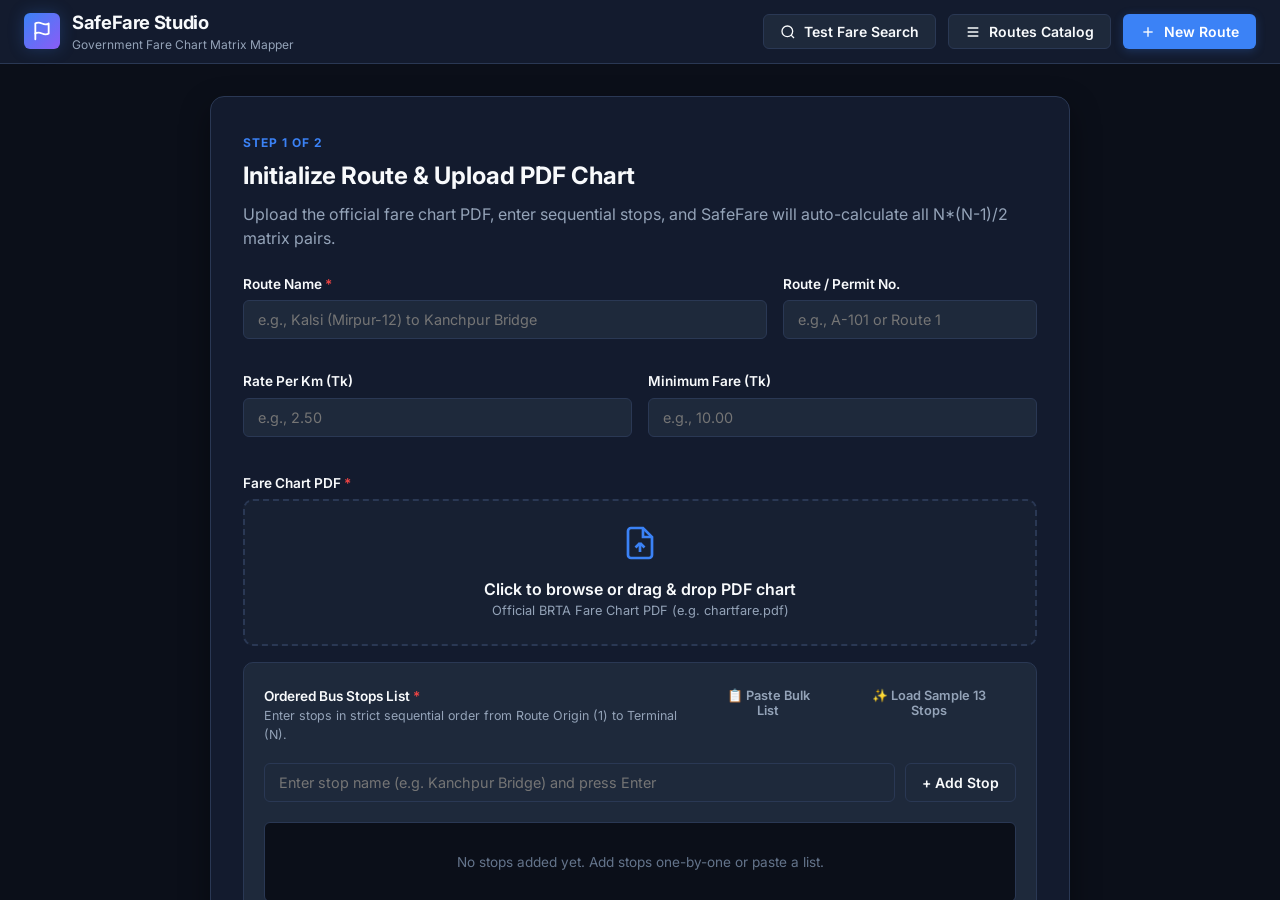
==== ui/index.html @ 4965774b "safefare update work safefare update work" ====
<!DOCTYPE html>
<html lang="en">
<head>
  <meta charset="UTF-8">
  <meta name="viewport" content="width=device-width, initial-scale=1.0">
  <title>SafeFare | Route & Fare Matrix Mapping Studio</title>
  <link rel="preconnect" href="https://fonts.googleapis.com">
  <link rel="preconnect" href="https://fonts.gstatic.com" crossorigin>
  <link href="https://fonts.googleapis.com/css2?family=Inter:wght@300;400;500;600;700&family=JetBrains+Mono:wght@400;500;600&display=swap" rel="stylesheet">
  <link rel="stylesheet" href="styles.css">
</head>
<body class="dark-theme">
  <!-- Top Navigation Bar -->
  <header class="navbar">
    <div class="nav-brand">
      <div class="logo-badge">
        <svg width="20" height="20" viewBox="0 0 24 24" fill="none" stroke="currentColor" stroke-width="2.2" stroke-linecap="round" stroke-linejoin="round">
          <path d="M4 15s1-1 4-1 5 2 8 2 4-1 4-1V3s-1 1-4 1-5-2-8-2-4 1-4 1z"></path>
          <line x1="4" y1="22" x2="4" y2="15"></line>
        </svg>
      </div>
      <div>
        <h1 class="nav-title">SafeFare Studio</h1>
        <span class="nav-subtitle">Government Fare Chart Matrix Mapper</span>
      </div>
    </div>

    <div class="nav-actions">
      <div id="routeHeaderStats" class="header-stats hidden">
        <span id="headerRouteTitle" class="badge badge-primary">Route</span>
        <span id="headerProgressBadge" class="badge badge-success">0 / 0 Mapped (0%)</span>
      </div>
      <button id="btnOpenSearchModal" class="btn btn-secondary" title="Test Fare Search">
        <svg width="16" height="16" viewBox="0 0 24 24" fill="none" stroke="currentColor" stroke-width="2"><circle cx="11" cy="11" r="8"></circle><line x1="21" y1="21" x2="16.65" y2="16.65"></line></svg>
        Test Fare Search
      </button>
      <button id="btnOpenRoutesDrawer" class="btn btn-secondary" title="Saved Routes">
        <svg width="16" height="16" viewBox="0 0 24 24" fill="none" stroke="currentColor" stroke-width="2"><path d="M4 6h16M4 12h16M4 18h16"/></svg>
        Routes Catalog
      </button>
      <button id="btnNewRoute" class="btn btn-primary">
        <svg width="16" height="16" viewBox="0 0 24 24" fill="none" stroke="currentColor" stroke-width="2"><line x1="12" y1="5" x2="12" y2="19"></line><line x1="5" y1="12" x2="19" y2="12"></line></svg>
        New Route
      </button>
    </div>
  </header>

  <!-- Main Container -->
  <main class="main-content">
    
    <!-- STEP 1: Route Setup View -->
    <section id="step1View" class="view-panel active">
      <div class="card setup-card">
        <div class="card-header">
          <div class="step-indicator">Step 1 of 2</div>
          <h2>Initialize Route & Upload PDF Chart</h2>
          <p class="text-muted">Upload the official fare chart PDF, enter sequential stops, and SafeFare will auto-calculate all N*(N-1)/2 matrix pairs.</p>
        </div>

        <form id="routeInitForm" class="setup-form">
          <div class="form-grid">
            <div class="form-group col-8">
              <label for="routeName">Route Name <span class="required">*</span></label>
              <input type="text" id="routeName" name="route_name" placeholder="e.g., Kalsi (Mirpur-12) to Kanchpur Bridge" required>
            </div>
            <div class="form-group col-4">
              <label for="routeNumber">Route / Permit No.</label>
              <input type="text" id="routeNumber" name="route_number" placeholder="e.g., A-101 or Route 1">
            </div>
            <div class="form-group col-6">
              <label for="ratePerKm">Rate Per Km (Tk)</label>
              <input type="number" step="0.01" id="ratePerKm" name="rate_per_km" placeholder="e.g., 2.50">
            </div>
            <div class="form-group col-6">
              <label for="minFare">Minimum Fare (Tk)</label>
              <input type="number" step="0.5" id="minFare" name="min_fare" placeholder="e.g., 10.00">
            </div>
          </div>

          <!-- PDF Upload Zone -->
          <div class="form-group">
            <label>Fare Chart PDF <span class="required">*</span></label>
            <div id="pdfDropzone" class="dropzone">
              <input type="file" id="pdfFileInput" accept="application/pdf" class="file-input-hidden" required>
              <div class="dropzone-content">
                <div class="upload-icon">
                  <svg width="36" height="36" viewBox="0 0 24 24" fill="none" stroke="currentColor" stroke-width="1.8">
                    <path d="M14 2H6a2 2 0 0 0-2 2v16a2 2 0 0 0 2 2h12a2 2 0 0 0 2-2V8z"></path>
                    <polyline points="14 2 14 8 20 8"></polyline>
                    <line x1="12" y1="18" x2="12" y2="12"></line>
                    <line x1="9" y1="15" x2="12" y2="12"></line>
                    <line x1="15" y1="15" x2="12" y2="12"></line>
                  </svg>
                </div>
                <div class="dropzone-text">
                  <span class="primary-text" id="uploadFilename">Click to browse or drag & drop PDF chart</span>
                  <span class="secondary-text">Official BRTA Fare Chart PDF (e.g. chartfare.pdf)</span>
                </div>
              </div>
            </div>
          </div>

          <!-- Stops List Manager -->
          <div class="form-group stops-manager-section">
            <div class="section-heading-bar">
              <div>
                <label>Ordered Bus Stops List <span class="required">*</span></label>
                <span class="helper-text">Enter stops in strict sequential order from Route Origin (1) to Terminal (N).</span>
              </div>
              <div class="heading-buttons">
                <button type="button" id="btnPasteBulkStops" class="btn btn-sm btn-ghost">📋 Paste Bulk List</button>
                <button type="button" id="btnLoadSampleStops" class="btn btn-sm btn-ghost">✨ Load Sample 13 Stops</button>
              </div>
            </div>

            <!-- Stops Input Box -->
            <div class="add-stop-row">
              <input type="text" id="newStopInput" placeholder="Enter stop name (e.g. Kanchpur Bridge) and press Enter">
              <button type="button" id="btnAddStop" class="btn btn-secondary">+ Add Stop</button>
            </div>

            <!-- Stops Pills List -->
            <div id="stopsListContainer" class="stops-container">
              <div class="empty-stops-hint">No stops added yet. Add stops one-by-one or paste a list.</div>
            </div>

            <div id="stopsSummaryBadge" class="stops-summary-note hidden">
              <span id="stopsCountText">0 stops</span> $\rightarrow$ <span id="pairsCountText">0 matrix fare pairs</span> will be auto-generated.
            </div>
          </div>

          <!-- Submit Step 1 -->
          <div class="form-actions">
            <button type="submit" id="btnSubmitStep1" class="btn btn-primary btn-lg">
              Generate Fare Matrix & Start Mapping
              <svg width="18" height="18" viewBox="0 0 24 24" fill="none" stroke="currentColor" stroke-width="2"><polyline points="9 18 15 12 9 6"></polyline></svg>
            </button>
          </div>
        </form>
      </div>
    </section>

    <!-- STEP 2: Interactive Matrix Mapping Workspace -->
    <section id="step2View" class="view-panel">
      <div class="workspace-layout">
        
        <!-- Left Pane: PDF Canvas Viewport -->
        <div class="canvas-pane">
          <!-- Canvas Toolbar -->
          <div class="canvas-toolbar">
            <div class="tool-group">
              <span class="tool-label">Drawing Target:</span>
              <button type="button" class="btn-tool active" data-target="fare_box">
                <span class="box-indicator box-red"></span> Fare Cell Box
              </button>
              <button type="button" class="btn-tool" data-target="source_box">
                <span class="box-indicator box-blue"></span> Source Stop Box
              </button>
              <button type="button" class="btn-tool" data-target="destination_box">
                <span class="box-indicator box-cyan"></span> Dest Stop Box
              </button>
            </div>

            <div class="tool-group zoom-group">
              <button id="btnZoomOut" class="btn-icon" title="Zoom Out">−</button>
              <span id="zoomLevelDisplay" class="zoom-value">100%</span>
              <button id="btnZoomIn" class="btn-icon" title="Zoom In">+</button>
              <button id="btnResetZoom" class="btn-icon" title="Reset">⟲</button>
            </div>
          </div>

          <!-- Canvas Scroll Area -->
          <div id="canvasViewport" class="canvas-viewport">
            <div id="canvasWrapper" class="canvas-wrapper">
              <img id="chartImage" alt="Chart Preview" class="chart-img-layer" crossorigin="anonymous">
              <canvas id="interactiveCanvas"></canvas>
            </div>
          </div>

          <!-- Bottom Info Bar -->
          <div class="canvas-footer-bar">
            <div id="activeCellInfo" class="footer-cell-title">Select a cell from the right panel to map coordinates</div>
            <div id="coordsTracker" class="footer-coords font-mono">X: 0, Y: 0 | Box: None</div>
          </div>
        </div>

        <!-- Right Pane: Matrix Cells Manager Panel -->
        <div class="matrix-pane">
          <div class="matrix-pane-header">
            <div class="filter-tabs">
              <button class="tab-btn active" data-filter="all">All (<span id="countAll">0</span>)</button>
              <button class="tab-btn" data-filter="unmapped">Unmapped (<span id="countUnmapped">0</span>)</button>
              <button class="tab-btn" data-filter="mapped">Mapped (<span id="countMapped">0</span>)</button>
            </div>
            <div class="search-input-wrap">
              <input type="text" id="cellSearchInput" placeholder="Filter by stop name...">
            </div>
          </div>

          <!-- Cells List -->
          <div id="cellsListContainer" class="cells-list-container">
            <!-- Dynamic Cells generated by JS -->
          </div>

          <!-- Batch Save Bar -->
          <div class="matrix-pane-footer">
            <button id="btnSaveAllMatrix" class="btn btn-primary btn-block">
              <svg width="16" height="16" viewBox="0 0 24 24" fill="none" stroke="currentColor" stroke-width="2"><path d="M19 21H5a2 2 0 0 1-2-2V5a2 2 0 0 1 2-2h11l5 5v11a2 2 0 0 1-2 2z"></path><polyline points="17 21 17 13 7 13 7 21"></polyline><polyline points="7 3 7 8 15 8"></polyline></svg>
              Save All Matrix Changes
            </button>
          </div>
        </div>

      </div>
    </section>

  </main>

  <!-- Modal: Bulk Paste Stops -->
  <div id="bulkStopsModal" class="modal-backdrop hidden">
    <div class="modal-card">
      <div class="modal-header">
        <h3>Paste Bulk Stops</h3>
        <button type="button" class="btn-close" id="btnCloseBulkModal">&times;</button>
      </div>
      <div class="modal-body">
        <p class="text-muted text-sm">Paste your bus stop names in order (one per line or comma-separated):</p>
        <textarea id="bulkStopsTextarea" rows="10" placeholder="1. Kanchpur Bridge
2. Signboard
3. Jatrabari
4. Tikatuli
5. Gulistan
6. Paltan
7. Shahbag
8. Farmgate
9. Shewrapara
10. Kazipara
11. Mirpur-10
12. Mirpur-12
13. Kalsi"></textarea>
      </div>
      <div class="modal-footer">
        <button type="button" id="btnCancelBulkModal" class="btn btn-secondary">Cancel</button>
        <button type="button" id="btnApplyBulkStops" class="btn btn-primary">Apply Stops List</button>
      </div>
    </div>
  </div>

  <!-- Modal: Visual Proof Preview -->
  <div id="proofPreviewModal" class="modal-backdrop hidden">
    <div class="modal-card modal-lg">
      <div class="modal-header">
        <h3 id="proofModalTitle">Fare Chart Highlight Proof</h3>
        <button type="button" class="btn-close" id="btnCloseProofModal">&times;</button>
      </div>
      <div class="modal-body preview-modal-body">
        <div id="proofLoadingSpinner" class="loading-spinner">Generating visual highlight...</div>
        <img id="proofPreviewImage" class="proof-img hidden" alt="Highlighted Chart">
      </div>
      <div class="modal-footer">
        <button type="button" id="btnCloseProofModal2" class="btn btn-secondary">Close</button>
      </div>
    </div>
  </div>

  <!-- Drawer: Routes Catalog -->
  <div id="routesDrawer" class="drawer-backdrop hidden">
    <div class="drawer-panel">
      <div class="drawer-header">
        <h3>Saved Routes Catalog</h3>
        <button type="button" class="btn-close" id="btnCloseDrawer">&times;</button>
      </div>
      <div id="routesCatalogList" class="drawer-body">
        <div class="loading-text">Loading routes...</div>
      </div>
    </div>
  </div>

  <!-- Modal: Test Fare Search -->
  <div id="fareSearchModal" class="modal-backdrop hidden">
    <div class="modal-card">
      <div class="modal-header">
        <h3>🔍 Test Fare Search Query</h3>
        <button type="button" class="btn-close" id="btnCloseSearchModal">&times;</button>
      </div>
      <div class="modal-body">
        <form id="fareSearchForm" class="setup-form">
          <div class="form-group">
            <label for="searchSource">Origin / Source Stop <span class="required">*</span></label>
            <input type="text" id="searchSource" placeholder="e.g. Kalsi" required>
          </div>
          <div class="form-group">
            <label for="searchDest">Destination Stop <span class="required">*</span></label>
            <input type="text" id="searchDest" placeholder="e.g. Kanchpur Bridge" required>
          </div>
          <button type="submit" id="btnSubmitSearch" class="btn btn-primary btn-block">Search Fare</button>
        </form>

        <div id="searchResultsCard" class="hidden" style="margin-top: 16px; padding: 14px; background: var(--bg-surface); border: 1px solid var(--border-color); border-radius: var(--radius-sm);">
          <div style="display: flex; justify-content: space-between; align-items: center; margin-bottom: 8px;">
            <strong id="resPairTitle" style="color: var(--text-main); font-size: 0.95rem;">-</strong>
            <span id="resFareAmount" class="badge badge-success" style="font-size: 0.9rem;">- Tk</span>
          </div>
          <div id="resDistance" style="font-size: 0.8rem; color: var(--text-muted); margin-bottom: 12px;">Distance: - km</div>
          <button type="button" id="btnViewSearchResultProof" class="btn btn-sm btn-secondary btn-block">
            👁️ View Government Chart Proof
          </button>
        </div>
      </div>
    </div>
  </div>

  <!-- Toast Notifications -->
  <div id="toastContainer" class="toast-container"></div>

  <script src="app.js"></script>
</body>
</html>
---- ui/styles.css ----
:root {
  --bg-main: #0b0f19;
  --bg-card: #131b2e;
  --bg-surface: #1e293b;
  --bg-surface-hover: #2d3d56;
  --border-color: #2a3854;
  --border-subtle: #1e293b;
  
  --text-main: #f8fafc;
  --text-muted: #94a3b8;
  --text-dim: #64748b;
  
  --primary: #3b82f6;
  --primary-hover: #2563eb;
  --primary-glow: rgba(59, 130, 246, 0.25);
  
  --success: #10b981;
  --success-glow: rgba(16, 185, 129, 0.2);
  --warning: #f59e0b;
  --danger: #ef4444;
  --cyan: #06b6d4;
  
  --font-sans: 'Inter', -apple-system, BlinkMacSystemFont, 'Segoe UI', Roboto, sans-serif;
  --font-mono: 'JetBrains Mono', monospace;
  
  --radius-sm: 6px;
  --radius-md: 10px;
  --radius-lg: 14px;
}

* {
  box-sizing: border-box;
  margin: 0;
  padding: 0;
}

body {
  font-family: var(--font-sans);
  background-color: var(--bg-main);
  color: var(--text-main);
  line-height: 1.5;
  height: 100vh;
  display: flex;
  flex-direction: column;
  overflow: hidden;
}

/* Typography & Utility */
.font-mono { font-family: var(--font-mono); }
.text-muted { color: var(--text-muted); }
.text-sm { font-size: 0.875rem; }
.hidden { display: none !important; }
.required { color: var(--danger); }

/* Navigation Bar */
.navbar {
  height: 64px;
  background: var(--bg-card);
  border-bottom: 1px solid var(--border-color);
  display: flex;
  align-items: center;
  justify-content: space-between;
  padding: 0 24px;
  z-index: 10;
  flex-shrink: 0;
}

.nav-brand {
  display: flex;
  align-items: center;
  gap: 12px;
}

.logo-badge {
  background: linear-gradient(135deg, var(--primary), #8b5cf6);
  color: white;
  width: 36px;
  height: 36px;
  border-radius: var(--radius-sm);
  display: flex;
  align-items: center;
  justify-content: center;
  box-shadow: 0 0 16px var(--primary-glow);
}

.nav-title {
  font-size: 1.15rem;
  font-weight: 700;
  letter-spacing: -0.02em;
}

.nav-subtitle {
  font-size: 0.75rem;
  color: var(--text-muted);
  display: block;
}

.nav-actions {
  display: flex;
  align-items: center;
  gap: 12px;
}

.header-stats {
  display: flex;
  gap: 8px;
  align-items: center;
}

.badge {
  padding: 4px 10px;
  font-size: 0.75rem;
  font-weight: 600;
  border-radius: 20px;
}

.badge-primary { background: rgba(59, 130, 246, 0.15); color: #60a5fa; border: 1px solid rgba(59, 130, 246, 0.3); }
.badge-success { background: rgba(16, 185, 129, 0.15); color: #34d399; border: 1px solid rgba(16, 185, 129, 0.3); }
.badge-warning { background: rgba(245, 158, 11, 0.15); color: #fbbf24; border: 1px solid rgba(245, 158, 11, 0.3); }

/* Buttons */
.btn {
  display: inline-flex;
  align-items: center;
  gap: 8px;
  padding: 8px 16px;
  font-size: 0.875rem;
  font-weight: 600;
  border-radius: var(--radius-sm);
  cursor: pointer;
  border: 1px solid transparent;
  transition: all 0.15s ease;
  font-family: inherit;
}

.btn-primary {
  background: var(--primary);
  color: white;
  box-shadow: 0 2px 10px var(--primary-glow);
}
.btn-primary:hover {
  background: var(--primary-hover);
}

.btn-secondary {
  background: var(--bg-surface);
  color: var(--text-main);
  border-color: var(--border-color);
}
.btn-secondary:hover {
  background: var(--bg-surface-hover);
}

.btn-ghost {
  background: transparent;
  color: var(--text-muted);
}
.btn-ghost:hover {
  color: var(--text-main);
  background: var(--bg-surface);
}

.btn-sm { padding: 4px 10px; font-size: 0.8rem; }
.btn-lg { padding: 12px 24px; font-size: 1rem; }
.btn-block { width: 100%; justify-content: center; }

.btn-icon {
  width: 32px;
  height: 32px;
  border-radius: var(--radius-sm);
  background: var(--bg-surface);
  border: 1px solid var(--border-color);
  color: var(--text-main);
  cursor: pointer;
  display: flex;
  align-items: center;
  justify-content: center;
  font-size: 1.1rem;
}
.btn-icon:hover { background: var(--bg-surface-hover); }

/* Main Views */
.main-content {
  flex: 1;
  position: relative;
  overflow: hidden;
}

.view-panel {
  display: none;
  height: 100%;
  width: 100%;
}
.view-panel.active {
  display: block;
}

/* Step 1 Setup Card */
#step1View {
  overflow-y: auto;
  padding: 32px 20px;
}

.setup-card {
  max-width: 860px;
  margin: 0 auto;
  background: var(--bg-card);
  border: 1px solid var(--border-color);
  border-radius: var(--radius-lg);
  padding: 32px;
  box-shadow: 0 12px 30px rgba(0,0,0,0.4);
}

.card-header {
  margin-bottom: 24px;
}

.step-indicator {
  display: inline-block;
  font-size: 0.75rem;
  font-weight: 700;
  text-transform: uppercase;
  letter-spacing: 0.08em;
  color: var(--primary);
  margin-bottom: 6px;
}

.card-header h2 {
  font-size: 1.5rem;
  font-weight: 700;
  margin-bottom: 8px;
}

.form-grid {
  display: grid;
  grid-template-columns: repeat(12, 1fr);
  gap: 16px;
  margin-bottom: 20px;
}

.col-12 { grid-column: span 12; }
.col-8 { grid-column: span 8; }
.col-6 { grid-column: span 6; }
.col-4 { grid-column: span 4; }

.form-group {
  display: flex;
  flex-direction: column;
  gap: 6px;
  margin-bottom: 16px;
}

.form-group label {
  font-size: 0.85rem;
  font-weight: 600;
  color: var(--text-main);
}

input[type="text"],
input[type="number"],
textarea {
  background: var(--bg-surface);
  border: 1px solid var(--border-color);
  border-radius: var(--radius-sm);
  color: var(--text-main);
  padding: 10px 14px;
  font-size: 0.9rem;
  font-family: inherit;
  outline: none;
  transition: border-color 0.15s ease;
}

input:focus, textarea:focus {
  border-color: var(--primary);
  box-shadow: 0 0 0 3px var(--primary-glow);
}

/* Dropzone */
.dropzone {
  border: 2px dashed var(--border-color);
  border-radius: var(--radius-md);
  padding: 24px;
  text-align: center;
  cursor: pointer;
  background: rgba(30, 41, 59, 0.4);
  transition: all 0.2s ease;
  position: relative;
}
.dropzone:hover, .dropzone.dragover {
  border-color: var(--primary);
  background: rgba(59, 130, 246, 0.08);
}
.file-input-hidden {
  position: absolute;
  top: 0; left: 0; width: 100%; height: 100%;
  opacity: 0;
  cursor: pointer;
}
.dropzone-content {
  display: flex;
  flex-direction: column;
  align-items: center;
  gap: 10px;
}
.upload-icon {
  color: var(--primary);
}
.dropzone-text {
  display: flex;
  flex-direction: column;
}
.dropzone-text .primary-text {
  font-weight: 600;
  color: var(--text-main);
}
.dropzone-text .secondary-text {
  font-size: 0.8rem;
  color: var(--text-muted);
}

/* Stops Manager */
.stops-manager-section {
  background: var(--bg-surface);
  border: 1px solid var(--border-color);
  border-radius: var(--radius-md);
  padding: 20px;
  margin-top: 10px;
}

.section-heading-bar {
  display: flex;
  justify-content: space-between;
  align-items: flex-start;
  margin-bottom: 12px;
}

.helper-text {
  font-size: 0.78rem;
  color: var(--text-muted);
  display: block;
}

.heading-buttons {
  display: flex;
  gap: 8px;
}

.add-stop-row {
  display: flex;
  gap: 10px;
  margin-bottom: 14px;
}
.add-stop-row input {
  flex: 1;
}

.stops-container {
  display: flex;
  flex-wrap: wrap;
  gap: 8px;
  min-height: 80px;
  max-height: 220px;
  overflow-y: auto;
  padding: 10px;
  background: var(--bg-main);
  border: 1px solid var(--border-color);
  border-radius: var(--radius-sm);
}

.stop-pill {
  display: inline-flex;
  align-items: center;
  gap: 8px;
  background: var(--bg-surface);
  border: 1px solid var(--border-color);
  padding: 6px 10px;
  border-radius: 20px;
  font-size: 0.85rem;
}
.stop-pill .stop-num {
  font-size: 0.75rem;
  font-weight: 700;
  color: var(--primary);
  background: rgba(59, 130, 246, 0.15);
  width: 20px;
  height: 20px;
  border-radius: 50%;
  display: flex;
  align-items: center;
  justify-content: center;
}
.stop-pill .btn-remove-stop {
  color: var(--text-dim);
  cursor: pointer;
  font-size: 1rem;
  line-height: 1;
}
.stop-pill .btn-remove-stop:hover { color: var(--danger); }

.empty-stops-hint {
  color: var(--text-dim);
  font-size: 0.85rem;
  margin: auto;
}

.stops-summary-note {
  margin-top: 10px;
  font-size: 0.85rem;
  color: #38bdf8;
  font-weight: 500;
}

.form-actions {
  margin-top: 24px;
  display: flex;
  justify-content: flex-end;
}

/* STEP 2: WORKSPACE LAYOUT */
#step2View {
  height: 100%;
}

.workspace-layout {
  display: flex;
  height: 100%;
  width: 100%;
}

/* Left Pane: Canvas Viewport */
.canvas-pane {
  flex: 1;
  display: flex;
  flex-direction: column;
  background: #070a12;
  border-right: 1px solid var(--border-color);
  position: relative;
  overflow: hidden;
}

.canvas-toolbar {
  height: 50px;
  background: var(--bg-card);
  border-bottom: 1px solid var(--border-color);
  display: flex;
  align-items: center;
  justify-content: space-between;
  padding: 0 16px;
  flex-shrink: 0;
}

.tool-group {
  display: flex;
  align-items: center;
  gap: 8px;
}

.tool-label {
  font-size: 0.8rem;
  font-weight: 600;
  color: var(--text-muted);
}

.btn-tool {
  display: flex;
  align-items: center;
  gap: 6px;
  background: var(--bg-surface);
  border: 1px solid var(--border-color);
  color: var(--text-muted);
  padding: 5px 10px;
  border-radius: var(--radius-sm);
  font-size: 0.8rem;
  font-weight: 600;
  cursor: pointer;
}
.btn-tool.active {
  background: var(--bg-surface-hover);
  border-color: var(--primary);
  color: var(--text-main);
  box-shadow: 0 0 10px var(--primary-glow);
}

.box-indicator {
  width: 10px;
  height: 10px;
  border-radius: 2px;
}
.box-red { background: var(--danger); }
.box-blue { background: var(--primary); }
.box-cyan { background: var(--cyan); }

.zoom-group {
  display: flex;
  align-items: center;
  gap: 6px;
}
.zoom-value {
  font-size: 0.8rem;
  font-family: var(--font-mono);
  color: var(--text-muted);
  width: 45px;
  text-align: center;
}

/* Scrollable Canvas Viewport */
.canvas-viewport {
  flex: 1;
  overflow: auto;
  position: relative;
  background: radial-gradient(#1e293b 1px, transparent 1px);
  background-size: 20px 20px;
  padding: 20px;
  display: flex;
  align-items: flex-start;
  justify-content: center;
}

.canvas-wrapper {
  position: relative;
  box-shadow: 0 10px 40px rgba(0,0,0,0.8);
  border: 1px solid var(--border-color);
  background: white;
  transform-origin: top left;
  transition: transform 0.1s ease-out;
}

.chart-img-layer {
  display: block;
  user-select: none;
  pointer-events: none;
  max-width: none;
}

#interactiveCanvas {
  position: absolute;
  top: 0;
  left: 0;
  width: 100%;
  height: 100%;
  cursor: crosshair;
}

.canvas-footer-bar {
  height: 36px;
  background: var(--bg-card);
  border-top: 1px solid var(--border-color);
  display: flex;
  align-items: center;
  justify-content: space-between;
  padding: 0 16px;
  font-size: 0.8rem;
  flex-shrink: 0;
}
.footer-cell-title {
  color: var(--text-main);
  font-weight: 600;
}
.footer-coords {
  color: var(--text-dim);
}

/* Right Pane: Matrix Cells Manager */
.matrix-pane {
  width: 480px;
  background: var(--bg-card);
  display: flex;
  flex-direction: column;
  flex-shrink: 0;
  height: 100%;
}

.matrix-pane-header {
  padding: 14px 16px;
  border-bottom: 1px solid var(--border-color);
  display: flex;
  flex-direction: column;
  gap: 10px;
  flex-shrink: 0;
}

.filter-tabs {
  display: flex;
  background: var(--bg-surface);
  border-radius: var(--radius-sm);
  padding: 3px;
  gap: 2px;
}
.tab-btn {
  flex: 1;
  background: transparent;
  border: none;
  color: var(--text-muted);
  font-size: 0.78rem;
  font-weight: 600;
  padding: 6px 0;
  border-radius: 4px;
  cursor: pointer;
}
.tab-btn.active {
  background: var(--bg-card);
  color: var(--text-main);
  box-shadow: 0 2px 5px rgba(0,0,0,0.3);
}

.search-input-wrap input {
  width: 100%;
  padding: 7px 12px;
  font-size: 0.82rem;
}

.cells-list-container {
  flex: 1;
  overflow-y: auto;
  padding: 12px;
  display: flex;
  flex-direction: column;
  gap: 8px;
}

/* Cell Card */
.cell-card {
  background: var(--bg-surface);
  border: 1px solid var(--border-color);
  border-radius: var(--radius-sm);
  padding: 12px;
  cursor: pointer;
  transition: all 0.15s ease;
}
.cell-card:hover {
  background: var(--bg-surface-hover);
  border-color: #3b82f666;
}
.cell-card.active {
  border-color: var(--primary);
  background: rgba(59, 130, 246, 0.08);
  box-shadow: 0 0 0 1px var(--primary);
}

.cell-card-header {
  display: flex;
  justify-content: space-between;
  align-items: center;
  margin-bottom: 8px;
}
.cell-pair-title {
  font-size: 0.85rem;
  font-weight: 600;
  color: var(--text-main);
}
.cell-pair-title .arrow { color: var(--primary); }

.cell-status-dot {
  width: 8px;
  height: 8px;
  border-radius: 50%;
  background: var(--warning);
}
.cell-status-dot.mapped {
  background: var(--success);
  box-shadow: 0 0 8px var(--success);
}

.cell-inputs-row {
  display: grid;
  grid-template-columns: 1fr 1fr;
  gap: 8px;
  margin-bottom: 8px;
}
.cell-input-group {
  display: flex;
  flex-direction: column;
  gap: 2px;
}
.cell-input-group label {
  font-size: 0.72rem;
  color: var(--text-muted);
}
.cell-input-group input {
  padding: 5px 8px;
  font-size: 0.82rem;
}

.cell-boxes-status {
  display: flex;
  gap: 6px;
  margin-bottom: 8px;
  font-size: 0.72rem;
}
.box-tag {
  padding: 2px 6px;
  border-radius: 4px;
  font-family: var(--font-mono);
  background: rgba(0,0,0,0.3);
  color: var(--text-dim);
}
.box-tag.set {
  color: var(--text-main);
  background: rgba(59, 130, 246, 0.2);
  border: 1px solid rgba(59, 130, 246, 0.4);
}
.box-tag.set.fare {
  background: rgba(239, 68, 68, 0.2);
  border: 1px solid rgba(239, 68, 68, 0.4);
}

.cell-card-actions {
  display: flex;
  justify-content: space-between;
  align-items: center;
}
.cell-auto-save-note {
  font-size: 0.7rem;
  color: var(--text-dim);
}

.matrix-pane-footer {
  padding: 12px 16px;
  border-top: 1px solid var(--border-color);
  background: var(--bg-card);
  flex-shrink: 0;
}

/* Modals */
.modal-backdrop {
  position: fixed;
  inset: 0;
  background: rgba(0,0,0,0.7);
  backdrop-filter: blur(4px);
  display: flex;
  align-items: center;
  justify-content: center;
  z-index: 100;
}

.modal-card {
  background: var(--bg-card);
  border: 1px solid var(--border-color);
  border-radius: var(--radius-lg);
  width: 520px;
  max-width: 90vw;
  box-shadow: 0 20px 50px rgba(0,0,0,0.6);
  display: flex;
  flex-direction: column;
}
.modal-card.modal-lg {
  width: 800px;
}

.modal-header {
  padding: 16px 20px;
  border-bottom: 1px solid var(--border-color);
  display: flex;
  justify-content: space-between;
  align-items: center;
}
.btn-close {
  background: transparent;
  border: none;
  color: var(--text-muted);
  font-size: 1.4rem;
  cursor: pointer;
}
.btn-close:hover { color: var(--text-main); }

.modal-body {
  padding: 20px;
}
.modal-body textarea {
  width: 100%;
  margin-top: 10px;
  resize: vertical;
}

.preview-modal-body {
  display: flex;
  align-items: center;
  justify-content: center;
  min-height: 380px;
  background: #080c14;
}
.proof-img {
  max-width: 100%;
  max-height: 500px;
  border-radius: var(--radius-sm);
  border: 1px solid var(--border-color);
}

.modal-footer {
  padding: 14px 20px;
  border-top: 1px solid var(--border-color);
  display: flex;
  justify-content: flex-end;
  gap: 10px;
}

/* Drawer */
.drawer-backdrop {
  position: fixed;
  inset: 0;
  background: rgba(0,0,0,0.6);
  z-index: 90;
  display: flex;
  justify-content: flex-end;
}
.drawer-panel {
  width: 420px;
  background: var(--bg-card);
  height: 100%;
  border-left: 1px solid var(--border-color);
  display: flex;
  flex-direction: column;
}
.drawer-header {
  padding: 16px 20px;
  border-bottom: 1px solid var(--border-color);
  display: flex;
  justify-content: space-between;
  align-items: center;
}
.drawer-body {
  flex: 1;
  overflow-y: auto;
  padding: 16px;
  display: flex;
  flex-direction: column;
  gap: 10px;
}

.catalog-item {
  background: var(--bg-surface);
  border: 1px solid var(--border-color);
  border-radius: var(--radius-md);
  padding: 14px;
  cursor: pointer;
  transition: all 0.15s ease;
}
.catalog-item:hover {
  border-color: var(--primary);
  background: var(--bg-surface-hover);
}
.catalog-item-title {
  font-weight: 600;
  font-size: 0.9rem;
  margin-bottom: 4px;
}
.catalog-item-meta {
  font-size: 0.78rem;
  color: var(--text-muted);
  display: flex;
  justify-content: space-between;
}

/* Toast Notifications */
.toast-container {
  position: fixed;
  bottom: 24px;
  right: 24px;
  z-index: 200;
  display: flex;
  flex-direction: column;
  gap: 8px;
}
.toast {
  background: var(--bg-surface);
  border: 1px solid var(--border-color);
  color: var(--text-main);
  padding: 10px 16px;
  border-radius: var(--radius-sm);
  font-size: 0.85rem;
  box-shadow: 0 10px 25px rgba(0,0,0,0.5);
  animation: slideIn 0.2s ease forwards;
}
.toast.success { border-color: var(--success); border-left-width: 4px; }
.toast.error { border-color: var(--danger); border-left-width: 4px; }

@keyframes slideIn {
  from { transform: translateX(100%); opacity: 0; }
  to { transform: translateX(0); opacity: 1; }
}
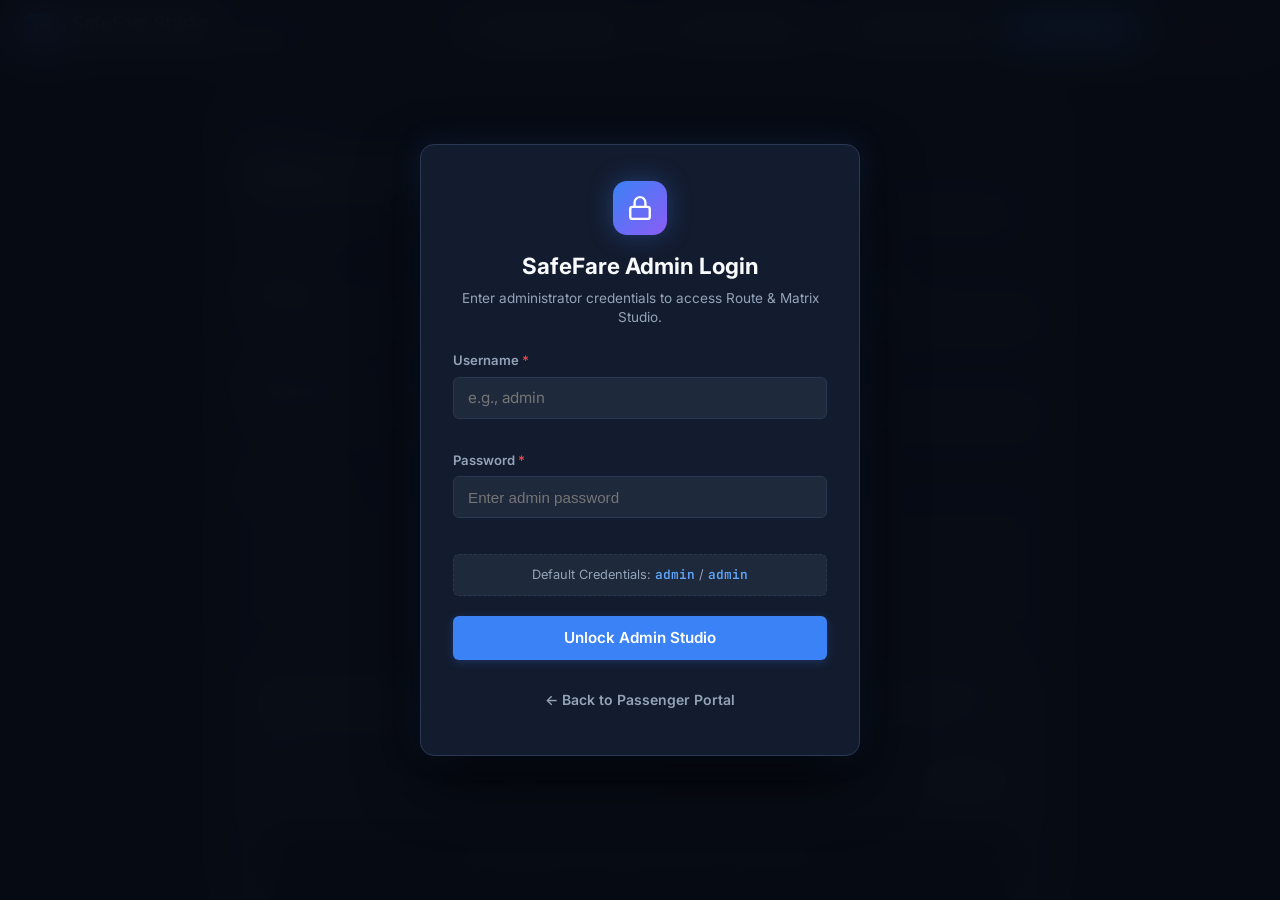
==== commit 3004d022: "automatically marker automatically marker" ====
--- a/ui/index.html
+++ b/ui/index.html
@@ -3,11 +3,128 @@
 <head>
   <meta charset="UTF-8">
   <meta name="viewport" content="width=device-width, initial-scale=1.0">
+  <meta http-equiv="Cache-Control" content="no-cache, no-store, must-revalidate">
+  <meta http-equiv="Pragma" content="no-cache">
+  <meta http-equiv="Expires" content="0">
   <title>SafeFare | Route & Fare Matrix Mapping Studio</title>
   <link rel="preconnect" href="https://fonts.googleapis.com">
   <link rel="preconnect" href="https://fonts.gstatic.com" crossorigin>
   <link href="https://fonts.googleapis.com/css2?family=Inter:wght@300;400;500;600;700&family=JetBrains+Mono:wght@400;500;600&display=swap" rel="stylesheet">
-  <link rel="stylesheet" href="styles.css">
+  <link rel="stylesheet" href="styles.css?v=20">
+  <style>
+    /* Critical Admin Auth Overlay Styles */
+    .admin-auth-overlay {
+      position: fixed !important;
+      inset: 0 !important;
+      top: 0 !important;
+      left: 0 !important;
+      right: 0 !important;
+      bottom: 0 !important;
+      width: 100vw !important;
+      height: 100vh !important;
+      background: rgba(7, 11, 20, 0.94) !important;
+      backdrop-filter: blur(18px) !important;
+      -webkit-backdrop-filter: blur(18px) !important;
+      z-index: 99999 !important;
+      display: flex !important;
+      align-items: center !important;
+      justify-content: center !important;
+      padding: 20px !important;
+      box-sizing: border-box !important;
+    }
+    .admin-auth-overlay.hidden {
+      display: none !important;
+    }
+    .auth-card {
+      width: 100% !important;
+      max-width: 440px !important;
+      background: #131b2e !important;
+      border: 1px solid #2a3854 !important;
+      border-radius: 14px !important;
+      padding: 36px 32px !important;
+      box-shadow: 0 24px 60px rgba(0, 0, 0, 0.75), 0 0 30px rgba(59, 130, 246, 0.15) !important;
+      box-sizing: border-box !important;
+    }
+    .auth-header {
+      text-align: center !important;
+      margin-bottom: 24px !important;
+    }
+    .auth-icon-badge {
+      width: 54px !important;
+      height: 54px !important;
+      background: linear-gradient(135deg, #3b82f6, #8b5cf6) !important;
+      border-radius: 14px !important;
+      display: inline-flex !important;
+      align-items: center !important;
+      justify-content: center !important;
+      color: white !important;
+      margin-bottom: 14px !important;
+      box-shadow: 0 0 24px rgba(59, 130, 246, 0.35) !important;
+    }
+    .auth-header h2 {
+      font-size: 1.4rem !important;
+      font-weight: 700 !important;
+      color: #f8fafc !important;
+      margin-bottom: 6px !important;
+    }
+    .auth-header p {
+      font-size: 0.85rem !important;
+      color: #94a3b8 !important;
+      line-height: 1.4 !important;
+    }
+    .auth-form {
+      display: flex !important;
+      flex-direction: column !important;
+      gap: 16px !important;
+    }
+    .auth-form .form-group {
+      display: flex !important;
+      flex-direction: column !important;
+      gap: 6px !important;
+      text-align: left !important;
+    }
+    .auth-form label {
+      font-size: 0.82rem !important;
+      font-weight: 600 !important;
+      color: #94a3b8 !important;
+    }
+    .auth-form input {
+      width: 100% !important;
+      height: 42px !important;
+      background: #1e293b !important;
+      border: 1px solid #2a3854 !important;
+      border-radius: 6px !important;
+      color: #f8fafc !important;
+      padding: 0 14px !important;
+      font-size: 0.95rem !important;
+      box-sizing: border-box !important;
+      outline: none !important;
+    }
+    .auth-form input:focus {
+      border-color: #3b82f6 !important;
+      box-shadow: 0 0 0 3px rgba(59, 130, 246, 0.25) !important;
+    }
+    .auth-hint-box {
+      background: #1e293b !important;
+      border: 1px dashed #2a3854 !important;
+      border-radius: 6px !important;
+      padding: 10px 14px !important;
+      font-size: 0.8rem !important;
+      color: #94a3b8 !important;
+      text-align: center !important;
+    }
+    .auth-hint-box code {
+      color: #60a5fa !important;
+      font-family: 'JetBrains Mono', monospace !important;
+      font-weight: 600 !important;
+    }
+    .auth-form .btn-primary {
+      height: 44px !important;
+      font-size: 0.95rem !important;
+      font-weight: 600 !important;
+      margin-top: 4px !important;
+    }
+  </style>
 </head>
 <body class="dark-theme">
   <!-- Top Navigation Bar -->
@@ -30,6 +147,10 @@
         <span id="headerRouteTitle" class="badge badge-primary">Route</span>
         <span id="headerProgressBadge" class="badge badge-success">0 / 0 Mapped (0%)</span>
       </div>
+      <a href="user.html" class="btn btn-secondary" title="Open Passenger Portal">
+        <svg width="16" height="16" viewBox="0 0 24 24" fill="none" stroke="currentColor" stroke-width="2"><path d="M20 21v-2a4 4 0 0 0-4-4H8a4 4 0 0 0-4 4v2"></path><circle cx="12" cy="7" r="4"></circle></svg>
+        Passenger Portal
+      </a>
       <button id="btnOpenSearchModal" class="btn btn-secondary" title="Test Fare Search">
         <svg width="16" height="16" viewBox="0 0 24 24" fill="none" stroke="currentColor" stroke-width="2"><circle cx="11" cy="11" r="8"></circle><line x1="21" y1="21" x2="16.65" y2="16.65"></line></svg>
         Test Fare Search
@@ -41,6 +162,10 @@
       <button id="btnNewRoute" class="btn btn-primary">
         <svg width="16" height="16" viewBox="0 0 24 24" fill="none" stroke="currentColor" stroke-width="2"><line x1="12" y1="5" x2="12" y2="19"></line><line x1="5" y1="12" x2="19" y2="12"></line></svg>
         New Route
+      </button>
+      <button id="btnAdminLogout" class="btn btn-ghost" title="Logout from Admin" style="color: var(--danger);">
+        <svg width="16" height="16" viewBox="0 0 24 24" fill="none" stroke="currentColor" stroke-width="2"><path d="M9 21H5a2 2 0 0 1-2-2V5a2 2 0 0 1 2-2h4"></path><polyline points="16 17 21 12 16 7"></polyline><line x1="21" y1="12" x2="9" y2="12"></line></svg>
+        Logout
       </button>
     </div>
   </header>
@@ -284,14 +409,16 @@
         <button type="button" class="btn-close" id="btnCloseSearchModal">&times;</button>
       </div>
       <div class="modal-body">
-        <form id="fareSearchForm" class="setup-form">
-          <div class="form-group">
+        <form id="fareSearchForm" class="setup-form" autocomplete="off">
+          <div class="form-group autocomplete-wrapper">
             <label for="searchSource">Origin / Source Stop <span class="required">*</span></label>
-            <input type="text" id="searchSource" placeholder="e.g. Kalsi" required>
-          </div>
-          <div class="form-group">
+            <input type="text" id="searchSource" placeholder="Type letters (e.g. m, kalsi, shahbag)..." autocomplete="off" required>
+            <div id="sourceSuggestions" class="suggestions-dropdown hidden"></div>
+          </div>
+          <div class="form-group autocomplete-wrapper">
             <label for="searchDest">Destination Stop <span class="required">*</span></label>
-            <input type="text" id="searchDest" placeholder="e.g. Kanchpur Bridge" required>
+            <input type="text" id="searchDest" placeholder="Type letters (e.g. p, kanchpur, jatrabari)..." autocomplete="off" required>
+            <div id="destSuggestions" class="suggestions-dropdown hidden"></div>
           </div>
           <button type="submit" id="btnSubmitSearch" class="btn btn-primary btn-block">Search Fare</button>
         </form>
@@ -313,6 +440,42 @@
   <!-- Toast Notifications -->
   <div id="toastContainer" class="toast-container"></div>
 
-  <script src="app.js"></script>
+  <!-- Admin Authentication Gate Modal / Overlay -->
+  <div id="adminAuthOverlay" class="admin-auth-overlay hidden">
+    <div class="auth-card">
+      <div class="auth-header">
+        <div class="auth-icon-badge">
+          <svg width="26" height="26" viewBox="0 0 24 24" fill="none" stroke="currentColor" stroke-width="2.2">
+            <rect x="3" y="11" width="18" height="11" rx="2" ry="2"></rect>
+            <path d="M7 11V7a5 5 0 0 1 10 0v4"></path>
+          </svg>
+        </div>
+        <h2>SafeFare Admin Login</h2>
+        <p>Enter administrator credentials to access Route & Matrix Studio.</p>
+      </div>
+
+      <form id="adminLoginForm" class="auth-form" autocomplete="off">
+        <div class="form-group">
+          <label for="adminUsername">Username <span class="required">*</span></label>
+          <input type="text" id="adminUsername" placeholder="e.g., admin" required autofocus>
+        </div>
+        <div class="form-group">
+          <label for="adminPassword">Password <span class="required">*</span></label>
+          <input type="password" id="adminPassword" placeholder="Enter admin password" required>
+        </div>
+        <div class="auth-hint-box">
+          Default Credentials: <code>admin</code> / <code>admin</code>
+        </div>
+        <button type="submit" id="btnAdminLogin" class="btn btn-primary btn-block">
+          Unlock Admin Studio
+        </button>
+        <a href="user.html" class="btn btn-ghost btn-block" style="text-align: center; margin-top: 4px; display: block; text-decoration: none;">
+          ← Back to Passenger Portal
+        </a>
+      </form>
+    </div>
+  </div>
+
+  <script src="app.js?v=20"></script>
 </body>
 </html>
--- a/ui/styles.css
+++ b/ui/styles.css
@@ -874,7 +874,706 @@
 .toast.success { border-color: var(--success); border-left-width: 4px; }
 .toast.error { border-color: var(--danger); border-left-width: 4px; }
 
+/* Autocomplete Dropdowns */
+.autocomplete-wrapper {
+  position: relative;
+}
+
+.suggestions-dropdown {
+  position: absolute;
+  top: calc(100% + 4px);
+  left: 0;
+  right: 0;
+  background: var(--bg-surface);
+  border: 1px solid var(--border-color);
+  border-radius: var(--radius-sm);
+  max-height: 180px;
+  overflow-y: auto;
+  z-index: 50;
+  box-shadow: 0 10px 25px rgba(0, 0, 0, 0.5);
+}
+
+.suggestion-item {
+  padding: 8px 12px;
+  font-size: 0.85rem;
+  color: var(--text-main);
+  cursor: pointer;
+  display: flex;
+  justify-content: space-between;
+  align-items: center;
+  transition: background 0.12s ease;
+}
+
+.suggestion-item:hover,
+.suggestion-item.active {
+  background: var(--primary-glow);
+  color: #60a5fa;
+}
+
+.suggestion-item .match-highlight {
+  font-weight: 700;
+  color: #38bdf8;
+}
+
 @keyframes slideIn {
   from { transform: translateX(100%); opacity: 0; }
   to { transform: translateX(0); opacity: 1; }
 }
+
+/* ============================================================= */
+/* Commuter User Portal Styles                                    */
+/* ============================================================= */
+body.user-portal-body {
+  height: auto !important;
+  min-height: 100vh;
+  overflow-y: auto !important;
+}
+
+.user-navbar {
+  position: sticky;
+  top: 0;
+  z-index: 100;
+  backdrop-filter: blur(12px);
+  background: rgba(19, 27, 46, 0.85);
+}
+
+.user-nav-links {
+  display: flex;
+  align-items: center;
+  gap: 20px;
+}
+
+.nav-link {
+  color: var(--text-muted);
+  text-decoration: none;
+  font-size: 0.875rem;
+  font-weight: 500;
+  transition: color 0.15s ease;
+}
+
+.nav-link:hover, .nav-link.active {
+  color: var(--text-main);
+}
+
+.user-main-container {
+  max-width: 1080px;
+  margin: 0 auto;
+  padding: 40px 20px 80px 20px;
+  display: flex;
+  flex-direction: column;
+  gap: 48px;
+}
+
+/* Hero Section */
+.user-hero-section {
+  text-align: center;
+  max-width: 780px;
+  margin: 0 auto;
+}
+
+.hero-badge {
+  display: inline-flex;
+  align-items: center;
+  gap: 6px;
+  padding: 4px 14px;
+  background: rgba(59, 130, 246, 0.12);
+  border: 1px solid rgba(59, 130, 246, 0.3);
+  border-radius: 999px;
+  color: #60a5fa;
+  font-size: 0.8rem;
+  font-weight: 600;
+  margin-bottom: 16px;
+}
+
+.hero-title {
+  font-size: 2.35rem;
+  font-weight: 800;
+  letter-spacing: -0.03em;
+  line-height: 1.25;
+  margin-bottom: 16px;
+}
+
+.gradient-text {
+  background: linear-gradient(135deg, #38bdf8 0%, #818cf8 100%);
+  -webkit-background-clip: text;
+  -webkit-text-fill-color: transparent;
+}
+
+.hero-desc {
+  font-size: 1.05rem;
+  color: var(--text-muted);
+  line-height: 1.6;
+}
+
+/* Search Card */
+.search-card {
+  background: var(--bg-card);
+  border: 1px solid var(--border-color);
+  border-radius: var(--radius-lg);
+  padding: 30px;
+  box-shadow: 0 16px 36px rgba(0, 0, 0, 0.35);
+}
+
+.search-inputs-grid {
+  display: grid;
+  grid-template-columns: 1fr auto 1fr 1fr;
+  gap: 16px;
+  align-items: flex-end;
+}
+
+.input-with-icon {
+  position: relative;
+  display: flex;
+  align-items: center;
+}
+
+.btn-clear-input {
+  position: absolute;
+  right: 10px;
+  background: none;
+  border: none;
+  color: var(--text-muted);
+  font-size: 1.2rem;
+  cursor: pointer;
+  padding: 0 4px;
+}
+.btn-clear-input:hover { color: var(--text-main); }
+
+.swap-button-wrapper {
+  display: flex;
+  align-items: center;
+  justify-content: center;
+  margin-bottom: 2px;
+}
+
+.btn-swap {
+  width: 42px;
+  height: 42px;
+  border-radius: var(--radius-sm);
+  background: var(--bg-surface);
+  border: 1px solid var(--border-color);
+  color: var(--text-muted);
+  display: flex;
+  align-items: center;
+  justify-content: center;
+  cursor: pointer;
+  transition: all 0.2s ease;
+}
+
+.btn-swap:hover {
+  background: var(--primary);
+  border-color: var(--primary);
+  color: white;
+  transform: rotate(180deg);
+}
+
+.dot-indicator {
+  display: inline-block;
+  width: 8px;
+  height: 8px;
+  border-radius: 50%;
+  margin-right: 6px;
+}
+.dot-green { background: #10b981; }
+.dot-red { background: #ef4444; }
+.dot-blue { background: #3b82f6; }
+
+.quick-chips-row {
+  margin-top: 18px;
+  display: flex;
+  align-items: center;
+  gap: 10px;
+  flex-wrap: wrap;
+}
+
+.chips-label {
+  font-size: 0.8rem;
+  color: var(--text-dim);
+  font-weight: 600;
+  text-transform: uppercase;
+  letter-spacing: 0.04em;
+}
+
+.chips-list {
+  display: flex;
+  gap: 8px;
+  flex-wrap: wrap;
+}
+
+.quick-chip {
+  background: var(--bg-surface);
+  border: 1px solid var(--border-color);
+  color: var(--text-muted);
+  padding: 4px 12px;
+  border-radius: 999px;
+  font-size: 0.8rem;
+  cursor: pointer;
+  transition: all 0.15s ease;
+}
+
+.quick-chip:hover {
+  background: var(--bg-surface-hover);
+  color: var(--text-main);
+  border-color: var(--primary);
+}
+
+.search-action-row {
+  margin-top: 24px;
+}
+
+.btn-search-hero {
+  width: 100%;
+  height: 48px;
+  font-size: 1rem;
+  font-weight: 600;
+  display: flex;
+  align-items: center;
+  justify-content: center;
+  gap: 8px;
+  box-shadow: 0 4px 20px var(--primary-glow);
+}
+
+/* Result Card */
+.fare-result-container {
+  margin-top: 24px;
+  animation: slideInUp 0.3s ease;
+}
+
+@keyframes slideInUp {
+  from { opacity: 0; transform: translateY(16px); }
+  to { opacity: 1; transform: translateY(0); }
+}
+
+.result-card {
+  background: linear-gradient(180deg, #162238 0%, #111a2e 100%);
+  border: 1px solid #2563eb;
+  border-radius: var(--radius-lg);
+  padding: 28px;
+  box-shadow: 0 12px 32px rgba(37, 99, 235, 0.18);
+}
+
+.result-header {
+  display: flex;
+  align-items: center;
+  justify-content: space-between;
+  border-bottom: 1px solid var(--border-color);
+  padding-bottom: 20px;
+  margin-bottom: 20px;
+}
+
+.result-badge-verified {
+  display: inline-block;
+  font-size: 0.75rem;
+  font-weight: 700;
+  color: #34d399;
+  text-transform: uppercase;
+  letter-spacing: 0.05em;
+  margin-bottom: 6px;
+}
+
+.result-trip-title {
+  font-size: 1.35rem;
+  color: var(--text-main);
+  font-weight: 700;
+}
+
+.fare-display-box {
+  text-align: right;
+}
+
+.currency-symbol {
+  font-size: 1.4rem;
+  font-weight: 700;
+  color: #38bdf8;
+  margin-right: 2px;
+}
+
+.fare-main-number {
+  font-size: 2.8rem;
+  font-weight: 800;
+  font-family: var(--font-mono);
+  color: #38bdf8;
+  letter-spacing: -0.02em;
+}
+
+.fare-label {
+  display: block;
+  font-size: 0.75rem;
+  color: var(--text-muted);
+  text-transform: uppercase;
+}
+
+.result-body-grid {
+  display: grid;
+  grid-template-columns: repeat(4, 1fr);
+  gap: 14px;
+  margin-bottom: 24px;
+}
+
+.info-tile {
+  background: var(--bg-surface);
+  border: 1px solid var(--border-color);
+  border-radius: var(--radius-sm);
+  padding: 12px 14px;
+}
+
+.tile-label {
+  display: block;
+  font-size: 0.75rem;
+  color: var(--text-muted);
+  margin-bottom: 4px;
+  text-transform: uppercase;
+}
+
+.tile-value {
+  font-size: 1rem;
+  font-weight: 600;
+  color: var(--text-main);
+}
+
+.result-footer-actions {
+  display: flex;
+  align-items: center;
+  justify-content: space-between;
+  padding-top: 16px;
+  border-top: 1px solid var(--border-color);
+}
+
+.btn-proof-hero {
+  padding: 10px 22px;
+  font-size: 0.95rem;
+  font-weight: 600;
+  display: inline-flex;
+  align-items: center;
+  gap: 8px;
+}
+
+.proof-hint {
+  font-size: 0.82rem;
+  color: var(--text-muted);
+}
+
+/* User Content Sections */
+.user-content-section {
+  padding-top: 10px;
+}
+
+.section-title-wrap {
+  margin-bottom: 24px;
+}
+
+.section-title-wrap h2 {
+  font-size: 1.5rem;
+  font-weight: 700;
+  margin-bottom: 4px;
+}
+
+/* Routes Cards Grid */
+.routes-cards-grid {
+  display: grid;
+  grid-template-columns: repeat(auto-fill, minmax(320px, 1fr));
+  gap: 18px;
+}
+
+.user-route-card {
+  background: var(--bg-card);
+  border: 1px solid var(--border-color);
+  border-radius: var(--radius-md);
+  padding: 20px;
+  display: flex;
+  flex-direction: column;
+  justify-content: space-between;
+  transition: transform 0.15s ease, border-color 0.15s ease;
+}
+
+.user-route-card:hover {
+  transform: translateY(-2px);
+  border-color: var(--primary);
+}
+
+.route-card-top {
+  display: flex;
+  justify-content: space-between;
+  align-items: center;
+  margin-bottom: 12px;
+}
+
+.route-permit-tag {
+  font-size: 0.75rem;
+  font-family: var(--font-mono);
+  font-weight: 600;
+  background: var(--bg-surface);
+  padding: 2px 8px;
+  border-radius: var(--radius-sm);
+  color: #60a5fa;
+}
+
+.route-card-title {
+  font-size: 1.05rem;
+  font-weight: 600;
+  margin-bottom: 14px;
+  line-height: 1.4;
+}
+
+.route-card-stats {
+  display: flex;
+  gap: 12px;
+  background: var(--bg-surface);
+  border-radius: var(--radius-sm);
+  padding: 10px 12px;
+  margin-bottom: 16px;
+}
+
+.route-stat-item {
+  flex: 1;
+  text-align: center;
+}
+
+.stat-num {
+  display: block;
+  font-weight: 700;
+  font-size: 0.95rem;
+  font-family: var(--font-mono);
+  color: var(--text-main);
+}
+
+.stat-label {
+  font-size: 0.7rem;
+  color: var(--text-muted);
+  text-transform: uppercase;
+}
+
+/* Guidelines Grid */
+.guidelines-grid {
+  display: grid;
+  grid-template-columns: repeat(auto-fill, minmax(240px, 1fr));
+  gap: 18px;
+}
+
+.guide-card {
+  background: var(--bg-card);
+  border: 1px solid var(--border-color);
+  border-radius: var(--radius-md);
+  padding: 22px;
+}
+
+.guide-icon {
+  font-size: 1.75rem;
+  margin-bottom: 12px;
+}
+
+.guide-card h3 {
+  font-size: 1rem;
+  font-weight: 600;
+  margin-bottom: 8px;
+}
+
+.guide-card p {
+  font-size: 0.85rem;
+  color: var(--text-muted);
+  line-height: 1.5;
+}
+
+/* Helpline Banner */
+.helpline-banner {
+  background: linear-gradient(135deg, #1e1b4b 0%, #0f172a 100%);
+  border: 1px solid #4338ca;
+  border-radius: var(--radius-lg);
+  padding: 28px;
+  display: flex;
+  justify-content: space-between;
+  align-items: center;
+  flex-wrap: wrap;
+  gap: 20px;
+}
+
+.helpline-banner h3 {
+  font-size: 1.2rem;
+  margin-bottom: 4px;
+}
+
+.helpline-banner p {
+  color: #a5b4fc;
+  font-size: 0.9rem;
+}
+
+.helpline-pills {
+  display: flex;
+  gap: 12px;
+  flex-wrap: wrap;
+}
+
+.help-pill {
+  background: rgba(0, 0, 0, 0.4);
+  border: 1px solid #6366f1;
+  border-radius: var(--radius-md);
+  padding: 10px 16px;
+  text-align: center;
+}
+
+.help-org {
+  display: block;
+  font-size: 0.72rem;
+  color: #c7d2fe;
+  text-transform: uppercase;
+  font-weight: 600;
+}
+
+.help-num {
+  font-size: 1.15rem;
+  font-weight: 800;
+  font-family: var(--font-mono);
+  color: #ffffff;
+}
+
+/* Timeline Stops */
+.stops-timeline {
+  display: flex;
+  flex-direction: column;
+  gap: 8px;
+  max-height: 380px;
+  overflow-y: auto;
+  padding-right: 6px;
+}
+
+.timeline-stop-item {
+  display: flex;
+  align-items: center;
+  gap: 12px;
+  background: var(--bg-surface);
+  border: 1px solid var(--border-color);
+  border-radius: var(--radius-sm);
+  padding: 10px 14px;
+}
+
+.stop-marker {
+  width: 24px;
+  height: 24px;
+  background: var(--primary);
+  color: white;
+  border-radius: 50%;
+  display: flex;
+  align-items: center;
+  justify-content: center;
+  font-size: 0.75rem;
+  font-weight: 700;
+  flex-shrink: 0;
+}
+
+.stop-info {
+  display: flex;
+  flex-direction: column;
+}
+
+.stop-sub {
+  font-size: 0.75rem;
+  color: var(--text-muted);
+}
+
+/* ============================================================= */
+/* Admin Authentication Modal / Overlay                          */
+/* ============================================================= */
+.admin-auth-overlay {
+  position: fixed;
+  inset: 0;
+  background: rgba(7, 11, 20, 0.88);
+  backdrop-filter: blur(16px);
+  z-index: 1000;
+  display: flex;
+  align-items: center;
+  justify-content: center;
+  padding: 20px;
+}
+
+.auth-card {
+  width: 100%;
+  max-width: 420px;
+  background: var(--bg-card);
+  border: 1px solid var(--border-color);
+  border-radius: var(--radius-lg);
+  padding: 36px 30px;
+  box-shadow: 0 20px 50px rgba(0, 0, 0, 0.6);
+  animation: zoomIn 0.2s ease;
+}
+
+@keyframes zoomIn {
+  from { transform: scale(0.95); opacity: 0; }
+  to { transform: scale(1); opacity: 1; }
+}
+
+.auth-header {
+  text-align: center;
+  margin-bottom: 26px;
+}
+
+.auth-icon-badge {
+  width: 52px;
+  height: 52px;
+  background: linear-gradient(135deg, var(--primary), #8b5cf6);
+  border-radius: 12px;
+  display: inline-flex;
+  align-items: center;
+  justify-content: center;
+  color: white;
+  margin-bottom: 14px;
+  box-shadow: 0 0 20px var(--primary-glow);
+}
+
+.auth-header h2 {
+  font-size: 1.35rem;
+  font-weight: 700;
+  margin-bottom: 4px;
+}
+
+.auth-header p {
+  font-size: 0.85rem;
+  color: var(--text-muted);
+}
+
+.auth-form {
+  display: flex;
+  flex-direction: column;
+  gap: 16px;
+}
+
+.auth-hint-box {
+  background: var(--bg-surface);
+  border: 1px dashed var(--border-color);
+  border-radius: var(--radius-sm);
+  padding: 8px 12px;
+  font-size: 0.78rem;
+  color: var(--text-muted);
+  text-align: center;
+  margin-top: 4px;
+}
+
+.auth-hint-box code {
+  color: #60a5fa;
+  font-family: var(--font-mono);
+}
+
+/* Responsive adjustments */
+@media (max-width: 860px) {
+  .search-inputs-grid {
+    grid-template-columns: 1fr;
+  }
+  .swap-button-wrapper {
+    margin: -8px 0;
+  }
+  .result-body-grid {
+    grid-template-columns: 1fr 1fr;
+  }
+  .result-header {
+    flex-direction: column;
+    align-items: flex-start;
+    gap: 12px;
+  }
+  .fare-display-box {
+    text-align: left;
+  }
+  .user-nav-links {
+    display: none;
+  }
+}
+
+
